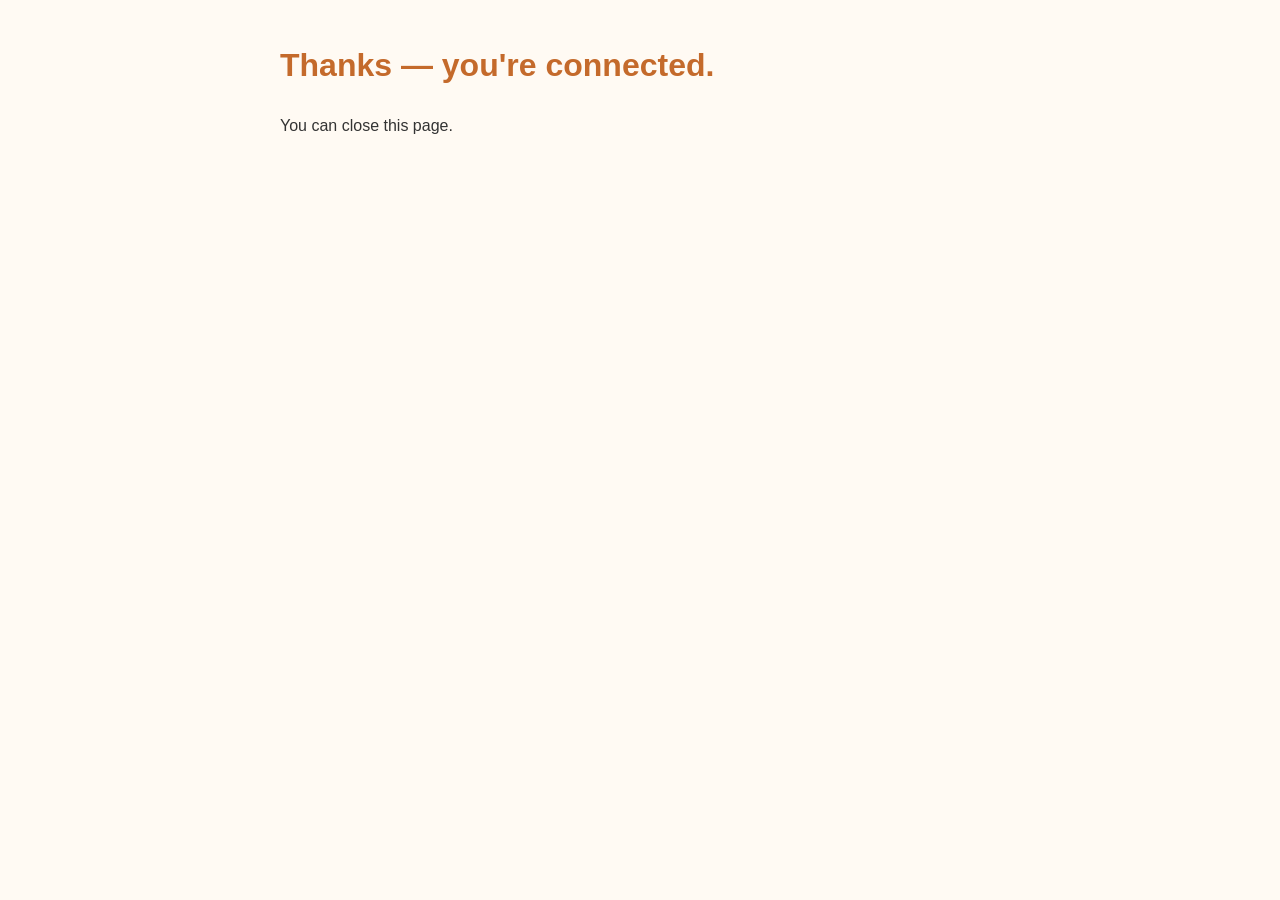
==== callback.html @ 330b36ef "Add files via upload" ====
<!DOCTYPE html><html lang="en"><head><meta charset="utf-8"><meta name="viewport" content="width=device-width,initial-scale=1"><title>Connected – Daily Ganbatte!</title><link rel="stylesheet" href="style.css"></head><body>
<h1>Thanks — you're connected.</h1><p>You can close this page.</p></body></html>
---- style.css ----
body{font-family:-apple-system,Segoe UI,Roboto,sans-serif;max-width:720px;margin:40px auto;padding:0 20px;line-height:1.6;color:#333;background:#fffaf3}
h1{color:#c46a2b}a{color:#c46a2b}footer{margin-top:40px;font-size:.9em;color:#777}
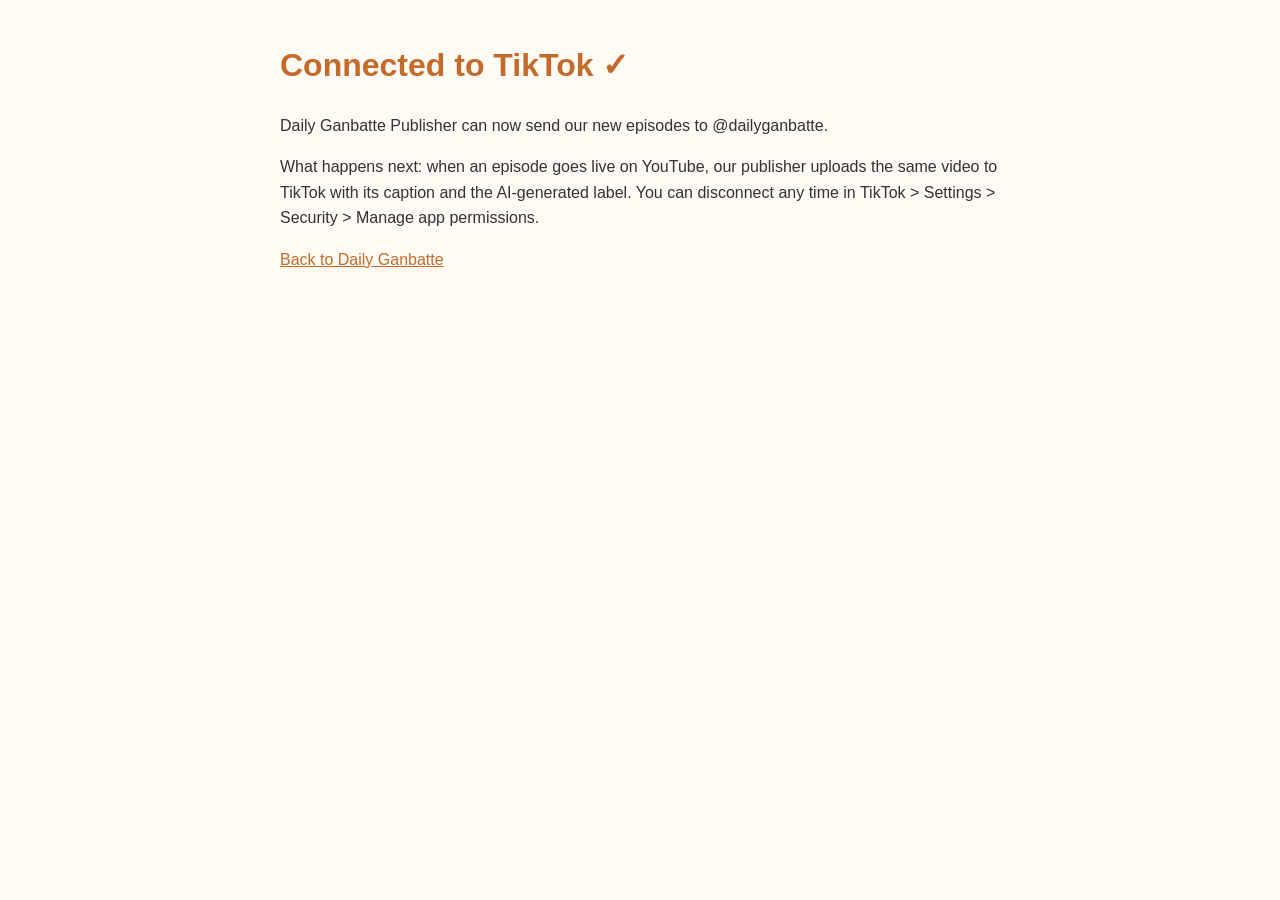
==== commit e889b1aa: "Add files via upload" ====
--- a/callback.html
+++ b/callback.html
@@ -1,2 +1,4 @@
 <!DOCTYPE html><html lang="en"><head><meta charset="utf-8"><meta name="viewport" content="width=device-width,initial-scale=1"><title>Connected – Daily Ganbatte!</title><link rel="stylesheet" href="style.css"></head><body>
-<h1>Thanks — you're connected.</h1><p>You can close this page.</p></body></html>
+<h1>Connected to TikTok ✓</h1><p>Daily Ganbatte Publisher can now send our new episodes to @dailyganbatte.</p>
+<p>What happens next: when an episode goes live on YouTube, our publisher uploads the same video to TikTok with its caption and the AI-generated label. You can disconnect any time in TikTok &gt; Settings &gt; Security &gt; Manage app permissions.</p>
+<p><a href="index.html">Back to Daily Ganbatte</a></p></body></html>
